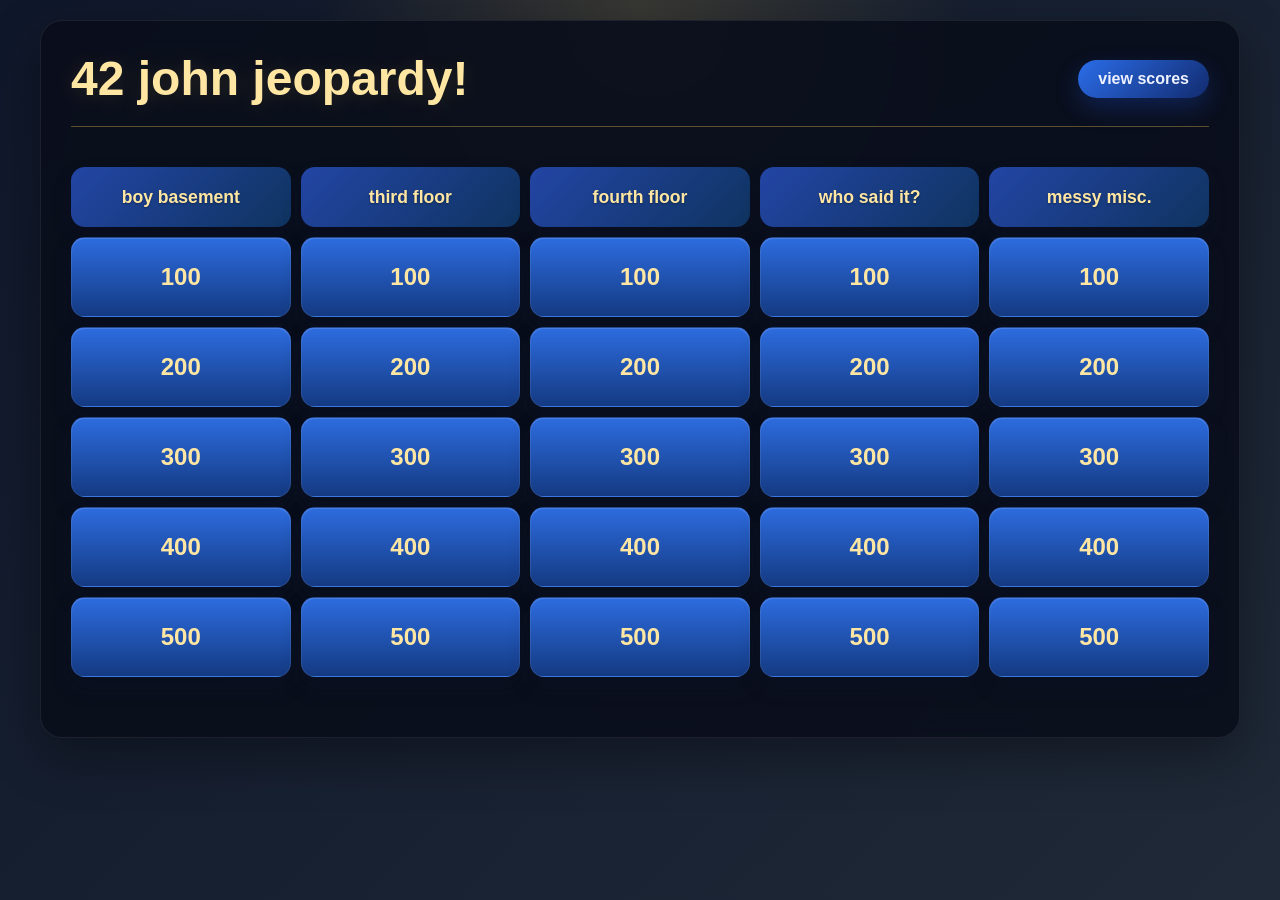
==== index.html @ d15a23cc "first push" ====
<!DOCTYPE html>
<html lang="en">
<head>
    <meta charset="UTF-8">
    <meta name="viewport" content="width=device-width, initial-scale=1.0">
    <title>Jeopardy</title>
    <link rel="stylesheet" href="style.css">
</head>
<body>
    <div class="container">
        <header>
            <h1 class="main-title">42 john jeopardy!</h1>
            <a href="scores.html" class="scores-link">view scores</a>
        </header>

        <div class="game-board">
            <div class="categories">
                <div class="category-header">boy basement</div>
                <div class="category-header">third floor</div>
                <div class="category-header">fourth floor</div>
                <div class="category-header">who said it?</div>
                <div class="category-header">messy misc.</div>
            </div>

            <div class="board">
                <!-- Column 1 -->
                <div class="column">
                    <div class="tile" id="tile-1-1" data-value="100" data-column="1" data-question="This football club was founded in 1886 and is also known as Kevin's favorite team." data-answer="Arsenal">100</div>
                    <div class="tile" id="tile-1-2" data-value="200" data-column="1" data-question="The Brown Daily Herald, Inc. is a financially independent, nonprofit media organization. Owen held this position during his time on the board." data-answer="Managing Editor of Newsroom">200</div>
                    <div class="tile" id="tile-1-3" data-value="300" data-column="1" data-question="In November of 2022, Annie and Owen contracted a life threatening illness after sharing a meal at this restaurant." data-answer="The Cheesecake Factory">300</div>
                    <div class="tile" id="tile-1-4" data-value="400" data-column="1" data-question="The 10th Annual Ocean State Rhode Races in Narragansett, RI was held on Sunday October 25, 2026. Kevin placed 22nd in his age division with this time." data-answer="1:42">400</div>
                    <div class="tile" id="tile-1-5" data-value="500" data-column="1" data-question="The Texas Tribune covers politics and a range of policy issues that affect all Texans. Owen impressively joined as a summer fellow and made this many contributions (that I could find on the website)." data-answer="32">500</div>
                </div>

                <!-- Column 2 -->
                <div class="column">
                    <div class="tile" id="tile-2-1" data-value="100" data-column="2" data-question="Colloseum is a multilevel space with 3 themed clubs, plus a patio, DJs, live music, VIP booths & dubstep parties. Sam had intimate relations with someone wearing a jacket of this popular cartoon character." data-answer="Spongebob">100</div>
                    <div class="tile" id="tile-2-2" data-value="200" data-column="2" data-question="Hot Pockets is an American brand of microwaveable turnovers generally containing one or more types of cheese, meat, or vegetables. Hope had an obsession with this particular flavor, and would often be caught leaving CVS with multiple boxes." data-answer="Meatballs & Mozzarella">200</div>
                    <div class="tile" id="tile-2-3" data-value="300" data-column="2" data-question="The Medical College Admission Test (MCAT) is a 7.5-hour, computer-based exam for prospective medical students. Hope made that exam her BITCH with this " data-answer="521">300</div>
                    <div class="tile" id="tile-2-4" data-value="400" data-column="2" data-question="Nose piercings, a trend often associated with modern fashion, have a 4,000–5,000 year history originating in the Middle East. Sam got hers on this month and year." data-answer="May 2023">400</div>
                    <div class="tile" id="tile-2-5" data-value="500" data-column="2" data-question="samhopesavorflavors is Sam and Hope's wholesome joint instagram account for food reviews. In one of their reviews, they went to Sakura and said that this roll 'makes you feel like a grizzly bear catching salmon from a stream.'" data-answer="Providence roll">500</div>
                </div>

                <!-- Column 3 (Double Jeopardy location will be randomly selected) -->
                <div class="column">
                    <div class="tile" id="tile-3-1" data-value="100" data-column="3" data-question="New York City's nightlife consists of a dynamic landscape of hyper-curated experiences. This bar quickly became Lauren and Annie's weekly destination on Saturdays." data-answer="Automatic Slims">100</div>
                    <div class="tile" id="tile-3-2" data-value="200" data-column="3" data-question="The Brown University Computer Science Department employs more than 400 undergraduates each semester as undergraduate teaching assistants. Annie was the HTA for this course (must include course number and title)." data-answer="CSCI 0320: Introduction to Software Engineering">200</div>
                    <div class="tile" id="tile-3-3" data-value="300" data-column="3" data-question="Heng Thai & Rotisserie is a cozy, underground restaurant in Providence known for its authentic flavors and rustic speakeasy vibe. This is typically Ella's go-to order at Heng Thai." data-answer="Pineapple fried rice">300</div>
                    <div class="tile" id="tile-3-4" data-value="400" data-column="3" data-question="JPMorgan Chase & Co. is a leading global financial services firm and the largest bank in the United States. Lauren will be joining this group when she returns for her fulltime role." data-answer="Financial Institutions Group">400</div>
                    <div class="tile" id="tile-3-5" data-value="500" data-column="3" data-question="Tyler the Creator is an American rapper, producer, fashion designer, and cultural influencer. He met Ella on the vineyard and complimented her on these two of her stunning features." data-answer="Hair and freckles.">500</div>
                </div>

                <!-- Column 4 -->
                <div class="column">
                    <div class="tile" id="tile-4-1" data-value="100" data-column="4" data-question="'Do you ever go through a day to day life and think you're autistic?'" data-answer="Kevin">100</div>
                    <div class="tile" id="tile-4-2" data-value="200" data-column="4" data-question="Jo: if you had a bbl and a boob job would you rather be placed in your casket laying on your stomach or back <br> ____: On my side to see how tea my body is" data-answer="Ella">200</div>
                    <div class="tile" id="tile-4-3" data-value="300" data-column="4" data-question="'I just put my whole pussy into this slideshow and now I have to wait?" data-answer="Owen">300</div>
                    <div class="tile" id="tile-4-4" data-value="400" data-column="4" data-question="'Sorry I was looking past you I was mid-stride.'" data-answer="Czo">400</div>
                    <div class="tile" id="tile-4-5" data-value="500" data-column="4" data-question="'Hope should never be in a life or death situation because she’d die.'" data-answer="Jo">500</div>
                </div>

                <!-- Column 5 -->
                <div class="column">
                    <div class="tile" id="tile-5-1" data-value="100" data-column="5" data-question="Kevin was introduced to the friend group on Arbor Day, where juice was spilled on him as a cruel and unusual form of initation. The idea was motivated by a particular ex who goes by this Instagram handle." data-answer="judefarleyy">100</div>
                    <div class="tile" id="tile-5-2" data-value="200" data-column="5" data-question="Fake ID gate is also known as when the group got temporarily divided because of differing opinions on whether people should get fake IDs. Shortly after this conversation, these four individuals took mugshots together and got scammed of $100 when trying to purchase fake IDs." data-answer="Owen, Annie, Lauren, Ella">200</div>
                    <div class="tile" id="tile-5-3" data-value="300" data-column="5" data-question="Unprompted, our favorite Keeney neighbor David 'Czo' Adesina called our friend group annoying and referred to us as this movie" data-answer="High School Musical">300</div>
                    <div class="tile" id="tile-5-4" data-value="400" data-column="5" data-question="samhopesavorflavors had a hit post on their story when they realized that Annie's ex had viewed their story without following the account. As a result, a poll about Key West, Florida was made, which is also known as this self-declared republic." data-answer="Conch Republic">400</div>
                    <div class="tile" id="tile-5-5" data-value="500" data-column="5" data-question="On a particularly fateful night for the house of 42 John, one member left the raw groupchat and moved out. Before leaving the groupchat, they sent a text message containing this many words." data-answer="184">500</div>
                </div>
            </div>
        </div>

        <!-- <div class="legend">
            <p class="legend-text">Click tiles to select answers. Double Jeopardy tile is marked with ⭐</p>
        </div> -->
    </div>

    <!-- Question Modal -->
    <div id="questionModal" class="modal">
        <div class="modal-content">
            <div class="modal-header">
                <h2 id="modalTitle">Question</h2>
                <span class="close" onclick="closeModal()">&times;</span>
            </div>
            <div class="modal-body">
                <div class="question-section">
                    <h3>Question:</h3>
                    <div class="question-display" id="questionDisplay">
                        <p id="questionText">No question</p>
                    </div>
                </div>
                <div class="answer-section">
                    <button onclick="toggleAnswer()" class="btn-reveal">Reveal Answer</button>
                    <div class="answer-display hidden" id="answerDisplay">
                        <p id="answerText">No answer</p>
                    </div>
                </div>
            </div>
            <div class="modal-footer">
                <button onclick="markAnswered()" class="btn-mark">Mark as Answered</button>
                <button onclick="closeModal()" class="btn-close">Close</button>
            </div>
        </div>
    </div>

    <!-- Double Jeopardy Popup -->
    <div id="doubleJeopardyPopup" class="double-jeopardy-popup">
        <div class="double-jeopardy-content">
            <h1>⭐ DOUBLE JEOPARDY ⭐</h1>
        </div>
    </div>

    <script src="script.js"></script>
</body>
</html>
---- style.css ----
* {
    margin: 0;
    padding: 0;
    box-sizing: border-box;
}

:root {
    --bg-top: #0f172a;
    --bg-bottom: #1f2937;
    --panel: rgba(10, 15, 28, 0.92);
    --panel-border: rgba(255, 255, 255, 0.08);
    --gold: #f5c84c;
    --gold-soft: #ffe7a3;
    --blue: #1d4ed8;
    --blue-deep: #122b6f;
    --ink: #eef2ff;
    --muted: #b8c1d9;
    --shadow: 0 18px 50px rgba(0, 0, 0, 0.35);
}

body {
    font-family: Arial, sans-serif;
    background:
        radial-gradient(circle at top, rgba(245, 200, 76, 0.16), transparent 30%),
        linear-gradient(135deg, var(--bg-top) 0%, var(--bg-bottom) 100%);
    min-height: 100vh;
    display: flex;
    justify-content: center;
    align-items: flex-start;
    padding: 20px;
    color: var(--ink);
}

.container {
    width: 100%;
    max-width: 1200px;
    background: var(--panel);
    border: 1px solid var(--panel-border);
    border-radius: 22px;
    padding: 30px;
    box-shadow: var(--shadow);
    backdrop-filter: blur(12px);
}

header {
    display: flex;
    justify-content: space-between;
    align-items: center;
    margin-bottom: 40px;
    border-bottom: 1px solid rgba(245, 200, 76, 0.35);
    padding-bottom: 20px;
}

.main-title {
    color: var(--gold-soft);
    font-size: 3em;
    text-shadow: 0 2px 20px rgba(245, 200, 76, 0.15);
}

.scores-link {
    color: var(--ink);
    background: linear-gradient(135deg, #2b6de9 0%, var(--blue-deep) 100%);
    padding: 10px 20px;
    border-radius: 999px;
    text-decoration: none;
    font-weight: bold;
    transition: transform 0.25s ease, box-shadow 0.25s ease;
    box-shadow: 0 10px 24px rgba(29, 78, 216, 0.28);
}

.scores-link:hover {
    transform: translateY(-1px);
    box-shadow: 0 14px 28px rgba(29, 78, 216, 0.38);
}

/* Game Board Styles */
.game-board {
    margin-bottom: 30px;
}

.categories {
    display: grid;
    grid-template-columns: repeat(5, 1fr);
    gap: 10px;
    margin-bottom: 10px;
}

.category-header {
    background: linear-gradient(135deg, #2345a5 0%, #0f3460 100%);
    color: var(--gold-soft);
    padding: 15px;
    text-align: center;
    font-weight: bold;
    font-size: 1.1em;
    border-radius: 14px;
    min-height: 60px;
    display: flex;
    align-items: center;
    justify-content: center;
    text-shadow: 0 1px 2px rgba(0, 0, 0, 0.35);
    box-shadow: 0 10px 18px rgba(6, 17, 42, 0.25);
}

.board {
    display: grid;
    grid-template-columns: repeat(5, 1fr);
    gap: 10px;
}

.column {
    display: flex;
    flex-direction: column;
    gap: 10px;
}

.tile {
    background: linear-gradient(180deg, #2d6cdf 0%, #143a82 100%);
    color: var(--gold-soft);
    border: 1px solid rgba(255, 255, 255, 0.08);
    padding: 20px;
    text-align: center;
    font-weight: bold;
    font-size: 1.5em;
    cursor: pointer;
    border-radius: 14px;
    transition: transform 0.25s ease, box-shadow 0.25s ease, background 0.25s ease;
    min-height: 80px;
    display: flex;
    align-items: center;
    justify-content: center;
    box-shadow: inset 0 1px 0 rgba(255, 255, 255, 0.12), 0 10px 20px rgba(8, 18, 43, 0.28);
}

.tile:hover:not(.answered) {
    background: linear-gradient(180deg, #3978ef 0%, #1c4aa2 100%);
    transform: translateY(-3px);
    box-shadow: 0 16px 28px rgba(18, 58, 128, 0.45);
}

.tile.answered {
    background: linear-gradient(180deg, #3a4458 0%, #202736 100%);
    color: #7f8aa5;
    cursor: not-allowed;
    border-color: rgba(255, 255, 255, 0.06);
}

.legend {
    text-align: center;
    color: var(--muted);
    margin-top: 20px;
    font-style: italic;
}

/* Scoreboard Styles */
.scoreboard {
    display: grid;
    grid-template-columns: repeat(auto-fit, minmax(280px, 1fr));
    gap: 30px;
    margin-bottom: 40px;
}

.team-score {
    background: linear-gradient(135deg, rgba(36, 58, 115, 0.96) 0%, rgba(13, 28, 64, 0.96) 100%);
    padding: 30px;
    border-radius: 18px;
    text-align: center;
    box-shadow: var(--shadow);
    border: 1px solid rgba(255, 255, 255, 0.06);
}

.team-name {
    color: var(--gold-soft);
    font-size: 1.5em;
    font-weight: bold;
    margin-bottom: 20px;
    text-shadow: 0 1px 8px rgba(245, 200, 76, 0.12);
}

.team-photos {
    display: grid;
    grid-template-columns: repeat(2, minmax(0, 1fr));
    gap: 12px;
    margin-bottom: 20px;
}

.photo-holder {
    position: relative;
    aspect-ratio: 1 / 1;
    border-radius: 16px;
    border: 1px dashed rgba(245, 200, 76, 0.5);
    background:
        radial-gradient(circle at top, rgba(245, 200, 76, 0.16), transparent 50%),
        rgba(6, 10, 20, 0.7);
    display: flex;
    align-items: center;
    justify-content: center;
    overflow: hidden;
    box-shadow: inset 0 1px 0 rgba(255, 255, 255, 0.08);
}

.photo-holder img {
    width: 100%;
    height: 100%;
    object-fit: cover;
    display: block;
}

.photo-holder span {
    color: var(--muted);
    font-size: 0.85em;
    font-weight: bold;
    letter-spacing: 0.08em;
    text-transform: uppercase;
}

.score-display {
    background: rgba(6, 10, 20, 0.85);
    padding: 20px;
    border-radius: 14px;
    margin-bottom: 20px;
    border: 1px solid rgba(245, 200, 76, 0.45);
}

.score {
    color: var(--gold-soft);
    font-size: 3em;
    font-weight: bold;
    display: block;
    text-shadow: 0 0 18px rgba(245, 200, 76, 0.12);
}

.score-buttons {
    display: grid;
    grid-template-columns: 1fr 1fr;
    gap: 10px;
}

button {
    padding: 12px;
    border: none;
    border-radius: 12px;
    font-weight: bold;
    cursor: pointer;
    transition: all 0.3s;
    color: #fff;
    font-size: 0.9em;
}

.btn-add {
    background: linear-gradient(135deg, #1f9d55 0%, #16794a 100%);
}

.btn-add:hover {
    transform: translateY(-1px);
}

.btn-sub {
    background: linear-gradient(135deg, #c24141 0%, #8e2b2b 100%);
}

.btn-sub:hover {
    transform: translateY(-1px);
}

.btn-reset {
    background: linear-gradient(135deg, #64748b 0%, #334155 100%);
}

.btn-reset:hover {
    transform: translateY(-1px);
}

.reset-all {
    text-align: center;
    margin-top: 30px;
    display: flex;
    gap: 14px;
    justify-content: center;
    flex-wrap: wrap;
}

.btn-end-game {
    background: linear-gradient(135deg, #f97316 0%, #b45309 100%);
    color: #fff;
    padding: 15px 40px;
    font-size: 1.1em;
}

.btn-end-game:hover {
    transform: translateY(-1px);
}

.btn-reset-all {
    background: linear-gradient(135deg, #f5c84c 0%, #d39e1c 100%);
    color: #000;
    padding: 15px 40px;
    font-size: 1.1em;
}

.btn-reset-all:hover {
    transform: translateY(-1px);
}

/* Winner Popup */
.winner-popup {
    display: none;
    position: fixed;
    inset: 0;
    z-index: 3000;
    background: rgba(3, 7, 18, 0.82);
    padding: 24px;
    align-items: center;
    justify-content: center;
}

.winner-popup.show {
    display: flex;
    animation: fadeIn 0.25s ease;
    pointer-events: auto;
}

.winner-popup-content {
    position: relative;
    width: min(760px, 100%);
    background: linear-gradient(180deg, rgba(15, 23, 42, 0.98) 0%, rgba(8, 14, 28, 0.98) 100%);
    border: 1px solid rgba(245, 200, 76, 0.35);
    border-radius: 24px;
    padding: 28px;
    box-shadow: 0 24px 70px rgba(0, 0, 0, 0.55);
    text-align: center;
}

.winner-close {
    position: absolute;
    top: 14px;
    right: 18px;
    width: 42px;
    height: 42px;
    border-radius: 50%;
    font-size: 1.8em;
    line-height: 1;
    background: rgba(245, 200, 76, 0.12);
    color: var(--gold-soft);
}

.winner-close:hover {
    transform: scale(1.05);
}

.winner-popup-content h2 {
    color: var(--gold-soft);
    font-size: 2.2em;
    margin-bottom: 20px;
}

.winner-photos {
    display: grid;
    grid-template-columns: repeat(2, minmax(0, 1fr));
    gap: 16px;
    margin-bottom: 22px;
}

.winner-photos .photo-holder {
    min-height: 220px;
}

.winner-photos .photo-holder img {
    width: 100%;
    height: 100%;
    object-fit: cover;
}

.winner-message {
    color: var(--ink);
    font-size: 1.4em;
    line-height: 1.5;
}

.winner-tie-block {
    margin-bottom: 18px;
    padding: 16px;
    border-radius: 18px;
    background: rgba(255, 255, 255, 0.03);
    border: 1px solid rgba(245, 200, 76, 0.15);
}

.winner-tie-block h3 {
    color: var(--gold-soft);
    font-size: 1.25em;
    margin-bottom: 14px;
}

@media (max-width: 768px) {
    .reset-all {
        flex-direction: column;
        align-items: stretch;
    }

    .winner-popup-content h2 {
        font-size: 1.7em;
    }

    .winner-photos {
        grid-template-columns: 1fr;
    }

    .winner-photos .photo-holder {
        min-height: 180px;
    }
}

/* Responsive Design */
@media (max-width: 768px) {
    .main-title {
        font-size: 2em;
    }

    .categories {
        grid-template-columns: repeat(3, 1fr);
    }

    .board {
        grid-template-columns: repeat(3, 1fr);
    }

    .tile {
        font-size: 1.1em;
        padding: 15px;
        min-height: 70px;
    }

    .scoreboard {
        grid-template-columns: 1fr;
    }

    .team-photos {
        gap: 10px;
    }

    header {
        flex-direction: column;
        gap: 15px;
    }
}

/* Modal Styles */
.modal {
    display: none;
    position: fixed;
    z-index: 1000;
    left: 0;
    top: 0;
    width: 100%;
    height: 100%;
    background-color: rgba(5, 10, 20, 0.72);
    animation: fadeIn 0.3s ease;
}

@keyframes fadeIn {
    from { opacity: 0; }
    to { opacity: 1; }
}

.modal-content {
    background: linear-gradient(180deg, rgba(15, 23, 42, 0.98) 0%, rgba(8, 14, 28, 0.98) 100%);
    margin: 5% auto;
    padding: 0;
    border: 1px solid rgba(255, 255, 255, 0.08);
    border-radius: 22px;
    width: 90%;
    max-width: 600px;
    max-height: 80vh;
    display: flex;
    flex-direction: column;
    animation: slideDown 0.3s ease;
}

@keyframes slideDown {
    from {
        transform: translateY(-50px);
        opacity: 0;
    }
    to {
        transform: translateY(0);
        opacity: 1;
    }
}

.modal-header {
    display: flex;
    justify-content: space-between;
    align-items: center;
    background: linear-gradient(135deg, #2345a5 0%, #102a64 100%);
    padding: 20px;
    border-bottom: 1px solid rgba(245, 200, 76, 0.35);
    border-radius: 22px 22px 0 0;
}

.modal-header h2 {
    color: var(--gold-soft);
    margin: 0;
    font-size: 1.8em;
}

.close {
    color: var(--ink);
    font-size: 2em;
    font-weight: bold;
    cursor: pointer;
    transition: color 0.3s;
}

.close:hover {
    color: var(--gold-soft);
}

.modal-body {
    padding: 20px;
    flex-grow: 1;
    overflow-y: auto;
}

.question-section {
    margin-bottom: 30px;
}

.question-section h3,
.answer-section h3 {
    color: var(--gold-soft);
    margin: 0 0 10px 0;
    font-size: 1.2em;
}

.question-display,
.answer-display {
    background: rgba(6, 10, 20, 0.88);
    padding: 20px;
    border-radius: 14px;
    border: 1px solid rgba(245, 200, 76, 0.45);
    min-height: 150px;
    display: flex;
    align-items: center;
    justify-content: center;
}

#questionText,
#answerText {
    color: var(--gold-soft);
    font-size: 1.5em;
    text-align: center;
    line-height: 1.6;
    margin: 0;
}

.answer-display.hidden {
    display: none;
}

.answer-section {
    margin-top: 20px;
}

.modal-footer {
    display: flex;
    gap: 10px;
    padding: 20px;
    background: rgba(8, 13, 24, 0.96);
    border-top: 1px solid rgba(245, 200, 76, 0.35);
    border-radius: 0 0 22px 22px;
    justify-content: space-between;
    flex-wrap: wrap;
}

.btn-save,
.btn-mark,
.btn-close,
.btn-reveal {
    padding: 12px 20px;
    border: none;
    border-radius: 5px;
    font-weight: bold;
    cursor: pointer;
    transition: all 0.3s;
    flex: 1;
    min-width: 100px;
}

.btn-save {
    background: linear-gradient(135deg, #2b6de9 0%, #1747a0 100%);
    color: #fff;
}

.btn-save:hover {
    transform: translateY(-1px);
}

.btn-reveal {
    background: linear-gradient(135deg, #f5c84c 0%, #d39e1c 100%);
    color: #000;
    width: 100%;
    margin-bottom: 10px;
}

.btn-reveal:hover {
    transform: translateY(-1px);
}

.btn-mark {
    background: linear-gradient(135deg, #1f9d55 0%, #16794a 100%);
    color: #fff;
}

.btn-mark:hover {
    transform: translateY(-1px);
}

.btn-close {
    background: linear-gradient(135deg, #64748b 0%, #334155 100%);
    color: #fff;
}

.btn-close:hover {
    transform: translateY(-1px);
}

/* Double Jeopardy Popup */
.double-jeopardy-popup {
    display: none;
    position: fixed;
    top: 0;
    left: 0;
    width: 100%;
    height: 100%;
    background: rgba(5, 10, 20, 0.82);
    z-index: 2000;
    justify-content: center;
    align-items: center;
}

.double-jeopardy-popup.show {
    display: flex;
    animation: fadeIn 0.3s ease;
}

.double-jeopardy-content {
    background: linear-gradient(135deg, #f5c84c 0%, #fb923c 45%, #f5c84c 100%);
    padding: 60px 80px;
    border-radius: 22px;
    text-align: center;
    box-shadow: 0 0 50px rgba(245, 200, 76, 0.5),
                0 0 100px rgba(251, 146, 60, 0.35);
    border: 2px solid rgba(255, 255, 255, 0.28);
    animation: popUp 0.6s cubic-bezier(0.34, 1.56, 0.64, 1);
    transform-origin: center;
}

@keyframes popUp {
    0% {
        transform: scale(0) rotate(-180deg);
        opacity: 0;
    }
    50% {
        transform: scale(1.1);
    }
    100% {
        transform: scale(1) rotate(0deg);
        opacity: 1;
    }
}

.double-jeopardy-content h1 {
    color: #111827;
    font-size: 3.5em;
    margin: 0;
    text-shadow: 0 1px 0 rgba(255, 255, 255, 0.3);
    letter-spacing: 3px;
    animation: pulse 0.8s ease-in-out 0.3s;
}

@keyframes pulse {
    0%, 100% {
        transform: scale(1);
    }
    50% {
        transform: scale(1.1);
    }
}

@media (max-width: 768px) {
    .double-jeopardy-content {
        padding: 40px 50px;
    }

    .double-jeopardy-content h1 {
        font-size: 2.5em;
    }
}
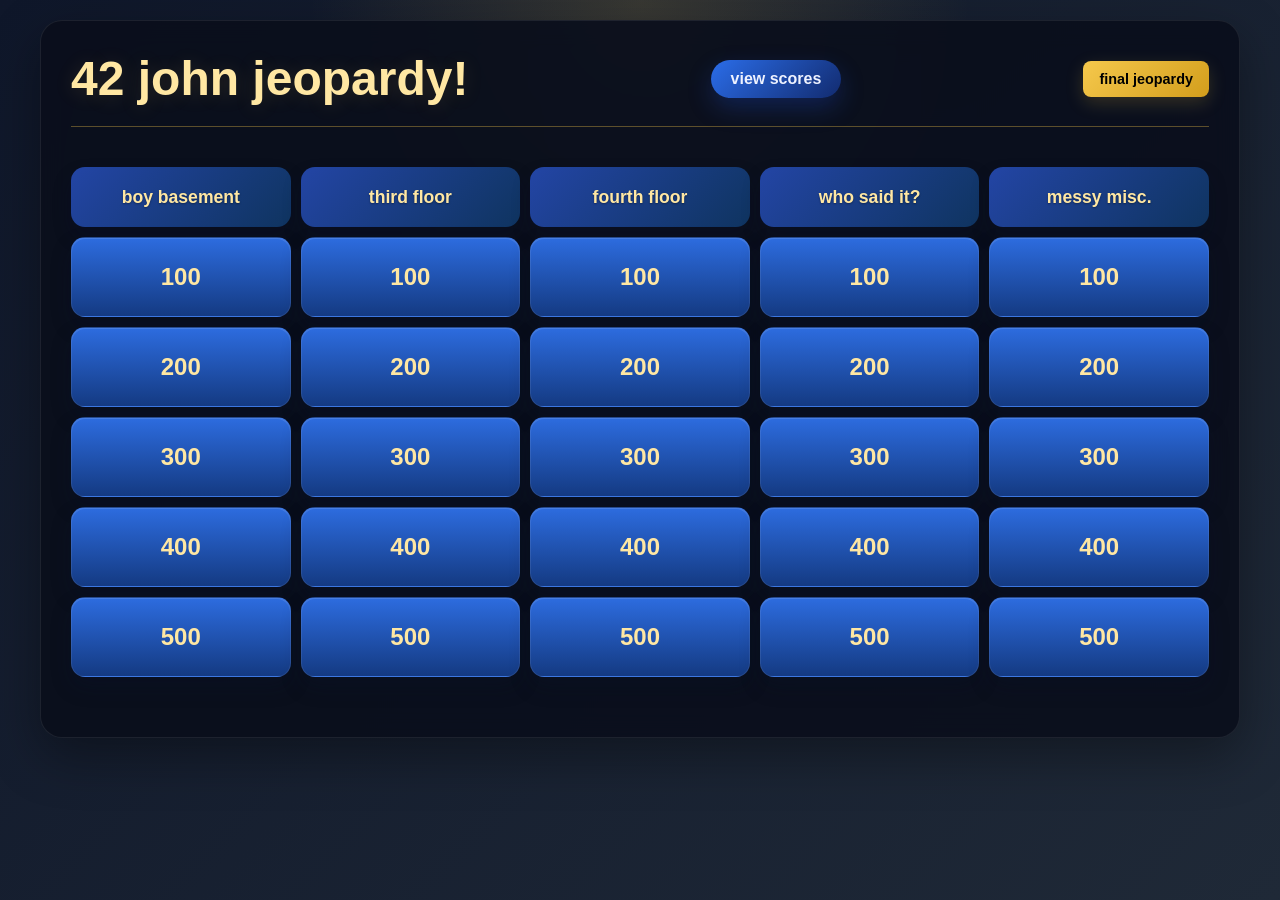
==== commit 5ddbbdd6: "fixing bug and adding final jeopardy" ====
--- a/index.html
+++ b/index.html
@@ -3,7 +3,8 @@
 <head>
     <meta charset="UTF-8">
     <meta name="viewport" content="width=device-width, initial-scale=1.0">
-    <title>Jeopardy</title>
+    <title>42 john jeopardy</title>
+    <link rel="icon" type="image/svg+xml" href="data:image/svg+xml,%3Csvg xmlns='http://www.w3.org/2000/svg' viewBox='0 0 64 64'%3E%3Ctext x='50%25' y='62%25' text-anchor='middle' font-size='44'%3E%F0%9F%8F%A0%3C/text%3E%3C/svg%3E">
     <link rel="stylesheet" href="style.css">
 </head>
 <body>
@@ -11,6 +12,7 @@
         <header>
             <h1 class="main-title">42 john jeopardy!</h1>
             <a href="scores.html" class="scores-link">view scores</a>
+            <button id="finalJeopardyBtn" class="btn-final">final jeopardy</button>
         </header>
 
         <div class="game-board">
@@ -36,7 +38,7 @@
                 <div class="column">
                     <div class="tile" id="tile-2-1" data-value="100" data-column="2" data-question="Colloseum is a multilevel space with 3 themed clubs, plus a patio, DJs, live music, VIP booths & dubstep parties. Sam had intimate relations with someone wearing a jacket of this popular cartoon character." data-answer="Spongebob">100</div>
                     <div class="tile" id="tile-2-2" data-value="200" data-column="2" data-question="Hot Pockets is an American brand of microwaveable turnovers generally containing one or more types of cheese, meat, or vegetables. Hope had an obsession with this particular flavor, and would often be caught leaving CVS with multiple boxes." data-answer="Meatballs & Mozzarella">200</div>
-                    <div class="tile" id="tile-2-3" data-value="300" data-column="2" data-question="The Medical College Admission Test (MCAT) is a 7.5-hour, computer-based exam for prospective medical students. Hope made that exam her BITCH with this " data-answer="521">300</div>
+                    <div class="tile" id="tile-2-3" data-value="300" data-column="2" data-question="The Medical College Admission Test (MCAT) is a 7.5-hour, computer-based exam for prospective medical students. Hope made that exam her BITCH with this score." data-answer="521">300</div>
                     <div class="tile" id="tile-2-4" data-value="400" data-column="2" data-question="Nose piercings, a trend often associated with modern fashion, have a 4,000–5,000 year history originating in the Middle East. Sam got hers on this month and year." data-answer="May 2023">400</div>
                     <div class="tile" id="tile-2-5" data-value="500" data-column="2" data-question="samhopesavorflavors is Sam and Hope's wholesome joint instagram account for food reviews. In one of their reviews, they went to Sakura and said that this roll 'makes you feel like a grizzly bear catching salmon from a stream.'" data-answer="Providence roll">500</div>
                 </div>
@@ -103,6 +105,9 @@
         </div>
     </div>
 
+    <!-- Final Jeopardy data (IDE-visible entity) -->
+    <div id="finalJeopardy" data-question="This is the Final Jeopardy: Name the building where 42 John meets." data-answer="The Apple House 🏠" style="display:none;"></div>
+
     <!-- Double Jeopardy Popup -->
     <div id="doubleJeopardyPopup" class="double-jeopardy-popup">
         <div class="double-jeopardy-content">
@@ -110,6 +115,35 @@
         </div>
     </div>
 
+    <!-- Timer Display (Outside popup so it stays visible) -->
+    <div id="timerDisplay" class="timer-display hidden">60</div>
+
+    <!-- Final Jeopardy Modal -->
+    <div id="finalModal" class="modal" style="display:none;">
+        <div class="modal-content">
+            <div class="modal-header">
+                <h2>final jeopardy</h2>
+                <button class="btn-close-final">×</button>
+            </div>
+            <div class="modal-body">
+                <h3>Question:</h3>
+                <p id="finalQuestionText">(final question will appear here)</p>
+                <div id="finalAnswerDisplay" class="answer-display">
+                    <h3>Answer:</h3>
+                    <p id="finalAnswerText">(final answer)</p>
+                </div>
+                <div class="modal-actions">
+                    <button class="btn-reveal-final">Reveal Answer</button>
+                    <button class="btn-close-final">Close</button>
+                </div>
+            </div>
+        </div>
+    </div>
+
+    <audio id="jeopardyMusic" preload="auto" style="display: none;" loop>
+        <source src="[data-uri]" type="audio/wav">
+    </audio>
+
     <script src="script.js"></script>
 </body>
 </html>
--- a/style.css
+++ b/style.css
@@ -34,6 +34,8 @@
 .container {
     width: 100%;
     max-width: 1200px;
+    margin-left: auto;
+    margin-right: auto;
     background: var(--panel);
     border: 1px solid var(--panel-border);
     border-radius: 22px;
@@ -552,6 +554,38 @@
     margin: 0;
 }
 
+/* Final Jeopardy styles */
+#finalModal .modal-body {
+    padding: 28px 28px 32px;
+}
+
+#finalModal #finalQuestionText {
+    color: var(--gold-soft);
+    font-size: 1.9em;
+    text-align: center;
+    line-height: 1.35;
+    margin: 0 0 18px 0;
+    padding: 0 10px;
+}
+
+#finalModal #finalAnswerText {
+    color: #ffffff;
+    font-size: 1.25em;
+    text-align: center;
+    margin: 0;
+}
+
+#finalModal .modal-content {
+    max-width: 720px;
+}
+
+#finalModal .modal-body .modal-actions {
+    margin-top: 18px;
+    display: flex;
+    gap: 10px;
+    justify-content: center;
+}
+
 .answer-display.hidden {
     display: none;
 }
@@ -603,6 +637,44 @@
 
 .btn-reveal:hover {
     transform: translateY(-1px);
+}
+
+/* Final Jeopardy button styling */
+.btn-final {
+    background: linear-gradient(135deg, #f5c84c 0%, #d39e1c 100%);
+    color: #000;
+    padding: 10px 16px;
+    border-radius: 8px;
+    border: none;
+    font-weight: 700;
+    cursor: pointer;
+    box-shadow: 0 6px 18px rgba(245,200,76,0.18);
+    transition: transform 0.18s ease, box-shadow 0.18s ease;
+}
+
+.btn-final:hover {
+    transform: translateY(-2px);
+    box-shadow: 0 10px 26px rgba(245,200,76,0.22);
+}
+
+/* Final Modal Buttons (Final Jeopardy) */
+#finalModal .btn-reveal-final,
+#finalModal .btn-close-final {
+    background: linear-gradient(135deg, #f5c84c 0%, #d39e1c 100%);
+    color: #000;
+    padding: 10px 14px;
+    border-radius: 8px;
+    border: none;
+    font-weight: 700;
+    cursor: pointer;
+    box-shadow: 0 6px 18px rgba(245,200,76,0.18);
+    transition: transform 0.18s ease, box-shadow 0.18s ease;
+}
+
+#finalModal .btn-reveal-final:hover,
+#finalModal .btn-close-final:hover {
+    transform: translateY(-2px);
+    box-shadow: 0 10px 26px rgba(245,200,76,0.22);
 }
 
 .btn-mark {
@@ -635,10 +707,12 @@
     z-index: 2000;
     justify-content: center;
     align-items: center;
+    pointer-events: none;
 }
 
 .double-jeopardy-popup.show {
     display: flex;
+    pointer-events: auto;
     animation: fadeIn 0.3s ease;
 }
 
@@ -695,3 +769,57 @@
         font-size: 2.5em;
     }
 }
+
+/* Photo slide-in animations */
+@keyframes slideInPhoto {
+    from {
+        opacity: 0;
+        transform: translateX(-20px);
+    }
+    to {
+        opacity: 1;
+        transform: translateX(0);
+    }
+}
+
+.winner-photos .photo-holder:nth-child(1) {
+    animation: slideInPhoto 0.5s ease 0.1s both;
+}
+
+.winner-photos .photo-holder:nth-child(2) {
+    animation: slideInPhoto 0.5s ease 0.3s both;
+}
+
+.winner-photos .photo-holder:nth-child(3) {
+    animation: slideInPhoto 0.5s ease 0.5s both;
+}
+
+.winner-photos .photo-holder:nth-child(4) {
+    animation: slideInPhoto 0.5s ease 0.7s both;
+}
+
+/* Timer display */
+.timer-display {
+    position: fixed;
+    top: 20px;
+    right: 20px;
+    z-index: 1000;
+    font-size: 2.2em;
+    font-weight: bold;
+    color: var(--gold-soft);
+    text-shadow: 0 0 20px rgba(245, 200, 76, 0.6);
+    animation: timerPulse 1s ease-in-out infinite;
+}
+
+.timer-display.hidden {
+    display: none;
+}
+
+@keyframes timerPulse {
+    0%, 100% {
+        transform: scale(1);
+    }
+    50% {
+        transform: scale(1.1);
+    }
+}
